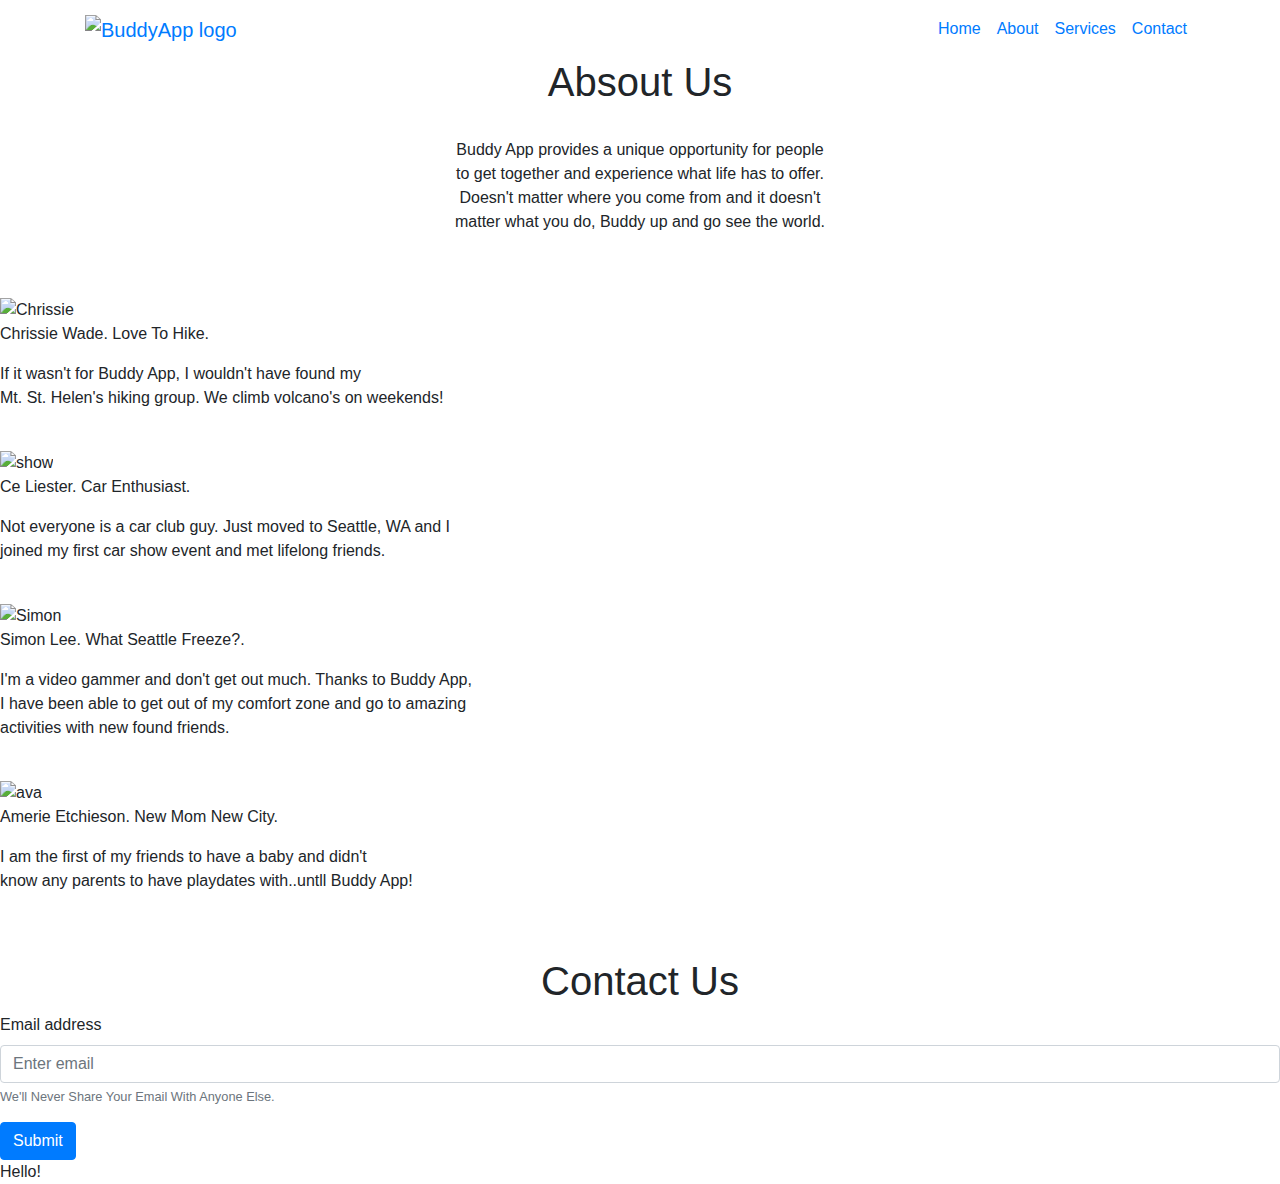
==== about.html @ 281a4938 "WIP" ====
<!DOCTYPE html>
<html lang="en">
<head>
    <meta charset="UTF-8">
    <meta name="viewport" content="width=device-width, initial-scale=1.0">
    <meta http-equiv="X-UA-Compatible" content="ie=edge">
    <title>BuddyApp</title>

    <link rel="stylesheet" href="assets/css/reset.css">
    <link rel="stylesheet" href="https://stackpath.bootstrapcdn.com/bootstrap/4.3.1/css/bootstrap.min.css" integrity="sha384-ggOyR0iXCbMQv3Xipma34MD+dH/1fQ784/j6cY/iJTQUOhcWr7x9JvoRxT2MZw1T" crossorigin="anonymous">
    <link rel="stylesheet" href="assets/css/styles.css">
    <link rel="stylesheet" href="style2.css">
    

</head>
<body>



  <nav class="navbar navbar-expand-lg static-top">
    <div class="container">
      <a class="navbar-brand" href="#">
        <img src="#" id="logo" alt="BuddyApp logo">
      </a>
      <button class="navbar-toggler" type="button" data-toggle="collapse" data-target="#navbarResponsive"
        aria-controls="navbarResponsive" aria-expanded="false" aria-label="Toggle navigation">
        <span class="navbar-toggler-icon"></span>
      </button>
      <div class="collapse navbar-collapse" id="navbarResponsive">
        <ul class="navbar-nav ml-auto">
          <li class="nav-item active">
            <a class="nav-link" href="#">Home
              <span class="sr-only">(current)</span>
            </a>
          </li>
          <li class="nav-item">
            <a class="nav-link" href="#">About</a>
          </li>
          <li class="nav-item">
            <a class="nav-link" href="#">Services</a>
          </li>
          <li class="nav-item">
            <a class="nav-link" href="#">Contact</a>
          </li>
        </ul>
      </div>
    </div>
  </nav>

  <main>
      <section>
            <h1><center>Absout Us</center></h1>
            <br>
             <p align="center"> Buddy App provides  a unique opportunity for people <br>
            to get together and experience what life has to offer.<br>
            Doesn't matter where you come from and it doesn't <br>
            matter what you do, Buddy up and go see the world.</p>
            <br></br>

            <div class="blurb">
              <img src="assets/img/Chrissie.jpg" alt="Chrissie" style="width:90px">
              <p><span>Chrissie Wade.</span> Love To Hike.</p>
              <p>If it wasn't for Buddy App, I wouldn't have found my<br>
                Mt. St. Helen's hiking group. We climb volcano's on weekends!</p>
            </div>
           
            <br>
           
           <div class="blurb">
              <img src="assets/img/show.jpg" alt="show" style="width:90px">
              <p><span >Ce Liester.</span> Car Enthusiast.</p>
              <p>Not everyone is a car club guy. Just moved to Seattle, WA and I <br>
              joined my first car show event and met lifelong friends.</p>
            </div>

            <br>
           
            <div class="blurb">
              <img src="assets/img/Simon.jpg" alt="Simon" style="width:90px">
              <p><span >Simon Lee.</span> What Seattle Freeze?.</p>
              <p>I'm a video gammer and don't get out much.  Thanks to Buddy App, <br>
                I have been able to get out of my comfort zone and go to amazing <br>
                activities with new found friends.</p>
            </div>

            <br>

             <align></align> <div class="blurb">
                  <img src="assets/img/ava.jpg" alt="ava" style="width:90px">
                  <p><span>Amerie Etchieson.</span> New Mom New City.</p>
                  <p>I am the first of my friends to have a baby and didn't <br>
                  know any parents to have playdates with..untll Buddy App!</p>
                </div>
    

      <br>
    </br> <h1><center>Contact Us</center></h1>
            <form>
              <div class="form-group">
                <label for="exampleInputEmail1">Email address</label>
                <input type="email" class="form-control" id="exampleInputEmail1" aria-describedby="emailHelp" placeholder="Enter email">
                <small id="emailHelp" class="form-text text-muted">We'll Never Share Your Email With Anyone Else.</small>
              </div>
               <button type="submit" class="btn btn-primary">Submit</button>
            </form>
      
      
      
      
      
      
      
      
          </section>
 
  </main>



  <footer>
    Hello!
  </footer>

<script src="https://code.jquery.com/jquery-3.3.1.slim.min.js" integrity="sha384-q8i/X+965DzO0rT7abK41JStQIAqVgRVzpbzo5smXKp4YfRvH+8abtTE1Pi6jizo" crossorigin="anonymous"></script>
<script src="https://cdnjs.cloudflare.com/ajax/libs/popper.js/1.14.7/umd/popper.min.js" integrity="sha384-UO2eT0CpHqdSJQ6hJty5KVphtPhzWj9WO1clHTMGa3JDZwrnQq4sF86dIHNDz0W1" crossorigin="anonymous"></script>
<script src="https://stackpath.bootstrapcdn.com/bootstrap/4.3.1/js/bootstrap.min.js" integrity="sha384-JjSmVgyd0p3pXB1rRibZUAYoIIy6OrQ6VrjIEaFf/nJGzIxFDsf4x0xIM+B07jRM" crossorigin="anonymous"></script>

</body>
</hhtml>
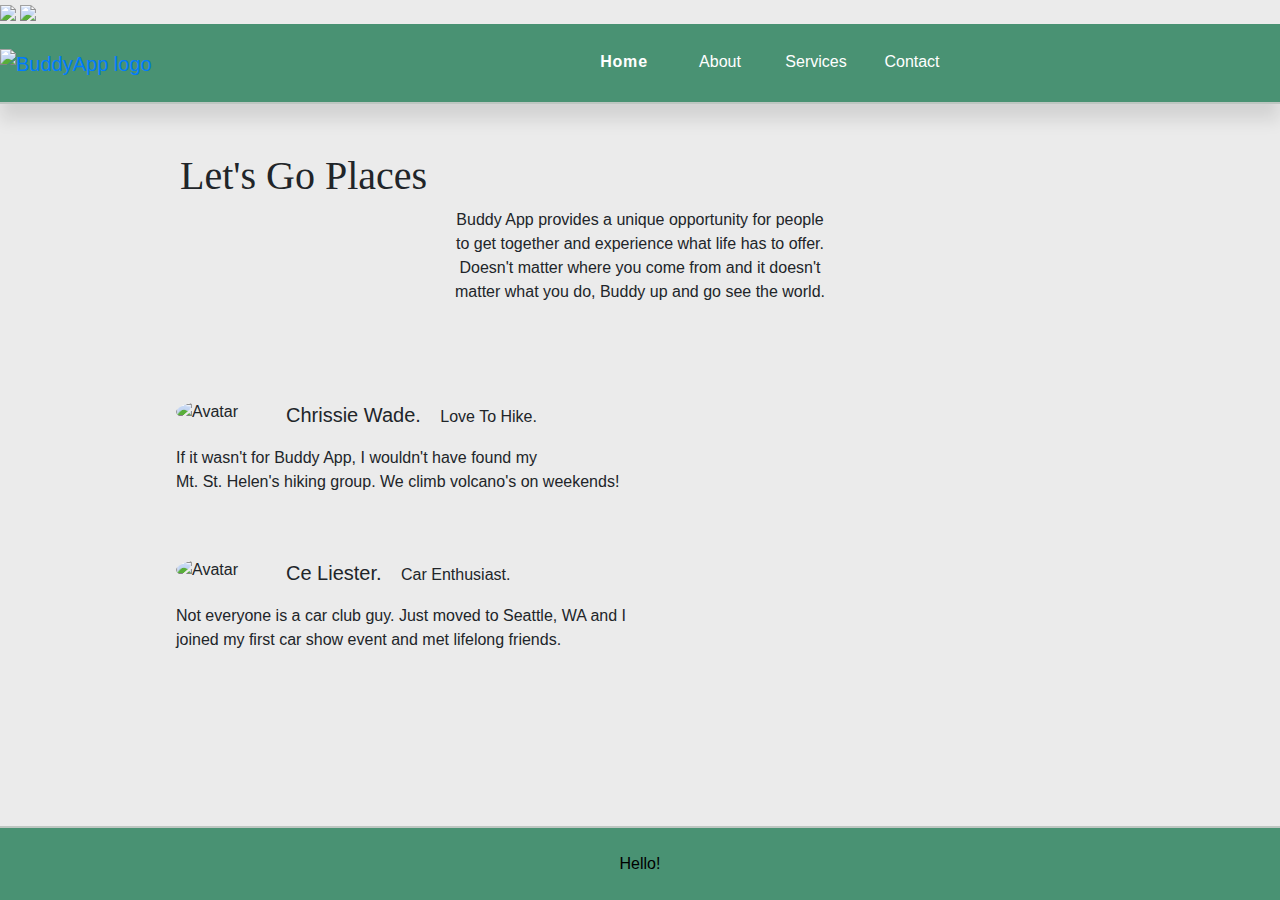
==== commit de75eda1: "updated index and style" ====
--- a/about.html
+++ b/about.html
@@ -9,13 +9,11 @@
     <link rel="stylesheet" href="assets/css/reset.css">
     <link rel="stylesheet" href="https://stackpath.bootstrapcdn.com/bootstrap/4.3.1/css/bootstrap.min.css" integrity="sha384-ggOyR0iXCbMQv3Xipma34MD+dH/1fQ784/j6cY/iJTQUOhcWr7x9JvoRxT2MZw1T" crossorigin="anonymous">
     <link rel="stylesheet" href="assets/css/styles.css">
-    <link rel="stylesheet" href="style2.css">
-    
+    <img src ="assets/img/Chrissie.jpg">
+    <img src ="assets/img/Show.jpg">
 
-</head>
+  </head>
 <body>
-
-
 
   <nav class="navbar navbar-expand-lg static-top">
     <div class="container">
@@ -49,60 +47,30 @@
 
   <main>
       <section>
-            <h1><center>Absout Us</center></h1>
-            <br>
+            <h1>Let's Go Places</h1>
              <p align="center"> Buddy App provides  a unique opportunity for people <br>
             to get together and experience what life has to offer.<br>
             Doesn't matter where you come from and it doesn't <br>
             matter what you do, Buddy up and go see the world.</p>
-            <br></br>
+            <br>
+            </br>
 
             <div class="blurb">
-              <img src="assets/img/Chrissie.jpg" alt="Chrissie" style="width:90px">
+              <img src="Chrissie.jpg" alt="Avatar" style="width:90px">
               <p><span>Chrissie Wade.</span> Love To Hike.</p>
               <p>If it wasn't for Buddy App, I wouldn't have found my<br>
                 Mt. St. Helen's hiking group. We climb volcano's on weekends!</p>
             </div>
-           
-            <br>
-           
-           <div class="blurb">
-              <img src="assets/img/show.jpg" alt="show" style="width:90px">
+            
+            <div class="blurb">
+              <img src="show.jpg" alt="Avatar" style="width:90px">
               <p><span >Ce Liester.</span> Car Enthusiast.</p>
               <p>Not everyone is a car club guy. Just moved to Seattle, WA and I <br>
               joined my first car show event and met lifelong friends.</p>
             </div>
 
-            <br>
-           
-            <div class="blurb">
-              <img src="assets/img/Simon.jpg" alt="Simon" style="width:90px">
-              <p><span >Simon Lee.</span> What Seattle Freeze?.</p>
-              <p>I'm a video gammer and don't get out much.  Thanks to Buddy App, <br>
-                I have been able to get out of my comfort zone and go to amazing <br>
-                activities with new found friends.</p>
-            </div>
-
-            <br>
-
-             <align></align> <div class="blurb">
-                  <img src="assets/img/ava.jpg" alt="ava" style="width:90px">
-                  <p><span>Amerie Etchieson.</span> New Mom New City.</p>
-                  <p>I am the first of my friends to have a baby and didn't <br>
-                  know any parents to have playdates with..untll Buddy App!</p>
-                </div>
-    
-
-      <br>
-    </br> <h1><center>Contact Us</center></h1>
-            <form>
-              <div class="form-group">
-                <label for="exampleInputEmail1">Email address</label>
-                <input type="email" class="form-control" id="exampleInputEmail1" aria-describedby="emailHelp" placeholder="Enter email">
-                <small id="emailHelp" class="form-text text-muted">We'll Never Share Your Email With Anyone Else.</small>
-              </div>
-               <button type="submit" class="btn btn-primary">Submit</button>
-            </form>
+      
+      
       
       
       
--- a/assets/css/styles.css
+++ b/assets/css/styles.css
@@ -0,0 +1,217 @@
+html {
+    height: 100%;
+    box-sizing: border-box;
+    z-index: 1;
+}
+  
+*,
+*:before,
+*:after {
+    box-sizing: inherit;
+}
+  
+body {
+    position: relative;
+    margin: 0;
+    padding: 0 0 8em 0;
+    min-height: 100%;
+    background-color: rgba(230,230,230,0.8);
+    font-family: 'Raleway', sans-serif;
+}
+
+canvas {
+    position: fixed;
+    top: 0;
+    z-index: -1;
+}
+
+#buddyApp-icon-logo {
+    display: inline-block;
+    float: left;
+    padding-top: 1em;
+}
+
+main {
+    max-width: 960px;
+    margin: 0 auto;
+}
+
+section {
+    margin: 3em 0 2em 0;
+}
+
+h1 {
+    font-family: 'Fredoka One', cursive;
+    padding-left: 0.5em;
+}
+
+nav.static-top {
+    height: 5em;
+    background-color: #499273;
+    border-bottom: 2px solid #bdc6c1;
+    padding: 0;
+    box-shadow: 0 1em 1em 0 rgba(0, 0, 0, 0.1);
+}
+
+#navbar-wrap {
+    box-sizing: content-box;
+    display: flex;
+    flex-wrap: nowrap;
+    margin: 0 auto;
+    padding: 0;
+    width: 960px;
+    justify-content: space-between;
+}
+
+.nav-search {
+    display: inline-block;
+    position: relative;
+    border-radius: 5px;
+    box-sizing: border-box;
+    line-height: 1em;
+}
+
+.nav-left {
+    position: relative;
+    float: left;
+    width: auto;
+}
+
+.nav-right {
+    position: relative;
+    float: right;
+    width: auto;
+}
+
+#nav-search-btn {
+    background-color: #a6d2bf;
+    border-radius: 0 5px 5px 0;
+    border: 2px solid #a6d2bf;
+    padding: 0 0.7em;
+}
+    
+#nav-search-btn:hover {
+    background-color: #b3d9c8;
+    border-radius: 0 5px 5px 0;
+    border: 2px solid #a6d2bf;
+    padding: 0 0.7em;
+}
+
+a.nav-link {
+    box-sizing: content-box;
+    min-width: 6em;
+    height: 3.3em;
+    text-decoration: none;
+    text-align: center;
+    color: #fff;
+    padding: 1.7em 0 0 0;
+}
+
+li.nav-item:hover {
+    font-weight: bolder;
+    letter-spacing: 0.05em;
+    background-color: rgba(166,210,191,0.3)
+}
+
+li.active {
+    font-weight: bolder;
+    letter-spacing: 0.05em;
+}
+
+.card {
+    box-shadow: 0 1em 1em 0 rgba(0, 0, 0, 0.1);
+}
+
+.card-footer {
+    padding: 0 2em 2em 0;
+    background-color: #fff;
+    border: none;
+}
+
+#event-button {
+    border-radius: 3px;
+    border: 2px solid #dde1df;
+}
+
+.img-wrapper {
+    padding: 1em;
+}
+
+#add-img {
+    width: 100%
+}
+
+#buddyApp-logo {
+    display: inline-block;
+    padding-left: 0.5em;
+    align-self: baseline;
+}
+
+footer {
+    position: absolute;
+    right: 0;
+    bottom: 0;
+    left: 0;
+    padding: 1.5em;
+    background-color: #499273;
+    color: #000;
+    text-align: center;
+    border-top: 2px solid #bdc6c1;
+}
+
+/* ============== MEDIA ================= */
+
+  @media (min-width: 992px) {
+    .container {
+      max-width: 960px;
+      margin: 0;
+      padding: 0;
+    }
+
+    .navbar-expand-lg .navbar-nav .nav-link {
+        padding: 1.7em 0 0 0;
+    }
+
+}
+
+/* ============= styling for ABOUT page: ============= */
+
+/* Style the container with a rounded border, grey background and some padding and margin */
+.blurb {
+    border-radius: 5px;
+    padding: 16px;
+    margin: 16px 0;
+  }
+  
+  /* Clear floats after containers */
+  .blurb::after {
+    content: "";
+    clear: both;
+    display: table;
+  }
+  
+  /* Float images inside the container to the left. Add a right margin, and style the image as a circle */
+  .blurb img {
+    float: left;
+    margin-right: 20px;
+    border-radius: 50%;
+  }
+  
+  /* Increase the font-size of a span element */
+  .blurb span {
+    font-size: 20px;
+    margin-right: 15px;
+  }
+  
+  /* Add media queries for responsiveness. This will center both the text and the image inside the container */
+  @media (max-width: 500px) {
+    .blurb {
+      text-align: center;
+    }
+  
+    .blurb img {
+      margin: auto;
+      float: none;
+      display: block;
+    }
+  }
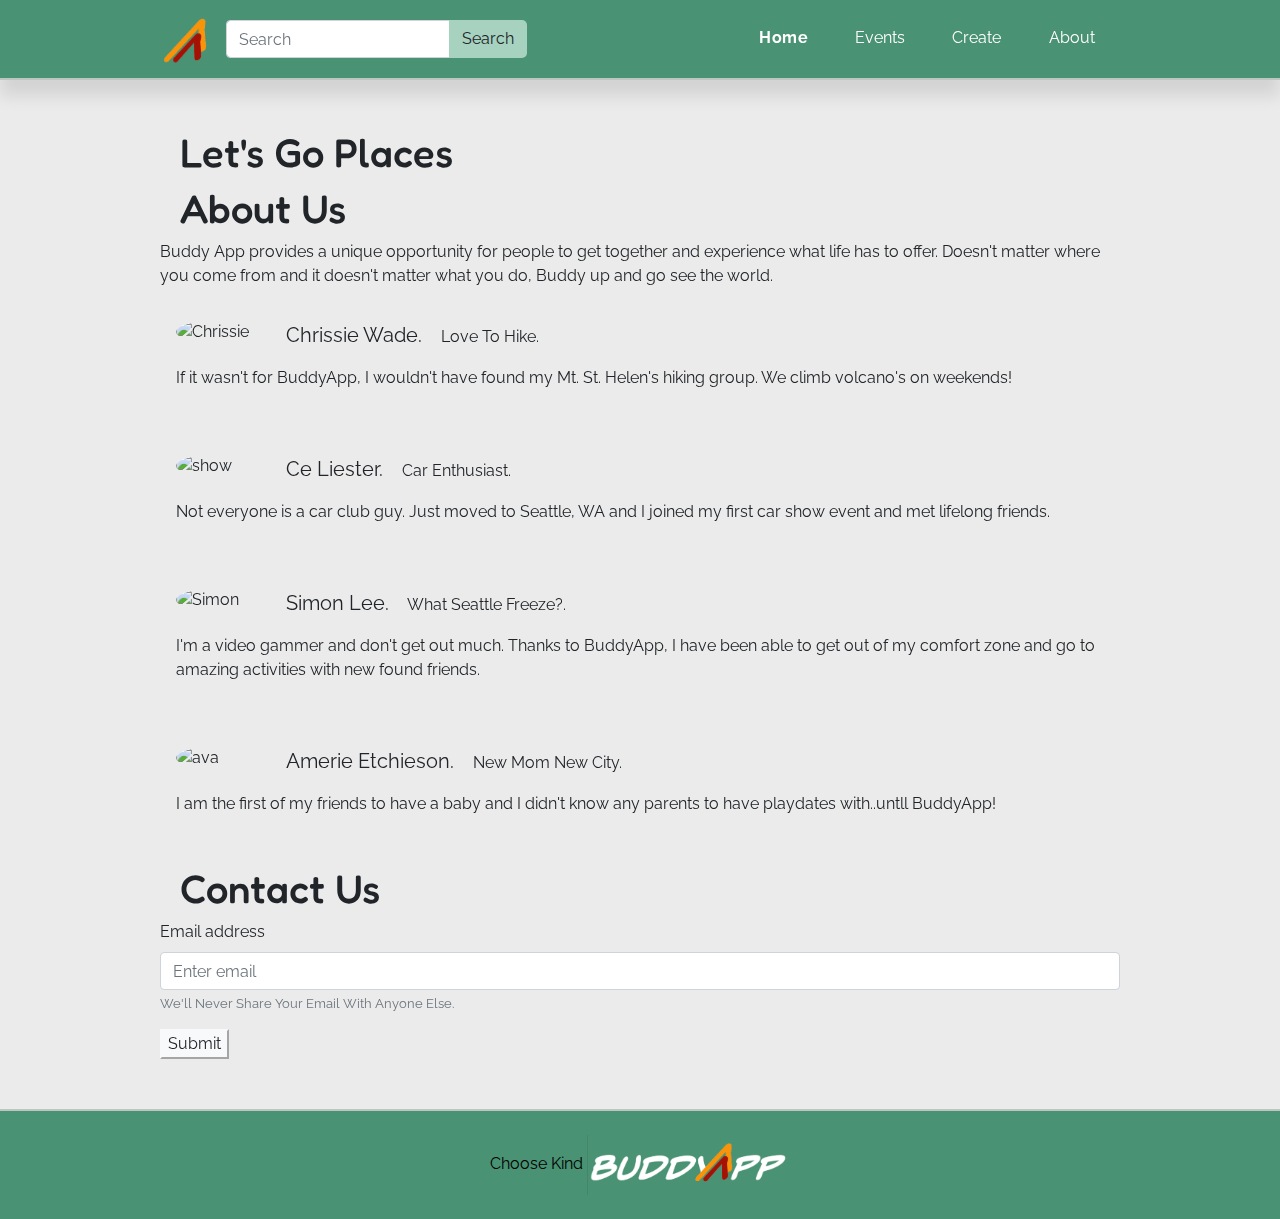
==== commit 383c0fdf: "WIP" ====
--- a/about.html
+++ b/about.html
@@ -1,29 +1,65 @@
 <!DOCTYPE html>
 <html lang="en">
+
 <head>
-    <meta charset="UTF-8">
-    <meta name="viewport" content="width=device-width, initial-scale=1.0">
-    <meta http-equiv="X-UA-Compatible" content="ie=edge">
-    <title>BuddyApp</title>
+  <meta charset="UTF-8">
+  <meta name="viewport" content="width=device-width, initial-scale=1.0">
+  <meta http-equiv="X-UA-Compatible" content="ie=edge">
+  <title>BuddyApp</title>
 
-    <link rel="stylesheet" href="assets/css/reset.css">
-    <link rel="stylesheet" href="https://stackpath.bootstrapcdn.com/bootstrap/4.3.1/css/bootstrap.min.css" integrity="sha384-ggOyR0iXCbMQv3Xipma34MD+dH/1fQ784/j6cY/iJTQUOhcWr7x9JvoRxT2MZw1T" crossorigin="anonymous">
-    <link rel="stylesheet" href="assets/css/styles.css">
-    <img src ="assets/img/Chrissie.jpg">
-    <img src ="assets/img/Show.jpg">
+  <link rel="stylesheet" href="assets/css/reset.css">
+  <link rel="stylesheet" href="https://stackpath.bootstrapcdn.com/bootstrap/4.3.1/css/bootstrap.min.css"
+    integrity="sha384-ggOyR0iXCbMQv3Xipma34MD+dH/1fQ784/j6cY/iJTQUOhcWr7x9JvoRxT2MZw1T" crossorigin="anonymous">
+  <link href="https://fonts.googleapis.com/css?family=Fredoka+One|Raleway&display=swap" rel="stylesheet">
+  <link rel="stylesheet" href="assets/css/styles.css">
 
-  </head>
+</head>
+
 <body>
 
+  <script>
+    window.fbAsyncInit = function () {
+      FB.init({
+        appId: '314010786217012',
+        cookie: true,
+        xfbml: true,
+        version: 'v3.3'
+      });
+
+      FB.AppEvents.logPageView();
+
+    };
+
+    (function (d, s, id) {
+      var js, fjs = d.getElementsByTagName(s)[0];
+      if (d.getElementById(id)) { return; }
+      js = d.createElement(s); js.id = id;
+      js.src = "https://connect.facebook.net/en_US/sdk.js";
+      fjs.parentNode.insertBefore(js, fjs);
+    }(document, 'script', 'facebook-jssdk'));
+  </script>
+
+  <canvas id="canvas"></canvas>
+  
+  <!-- ==================== NAVIGATION ==================== -->
   <nav class="navbar navbar-expand-lg static-top">
-    <div class="container">
-      <a class="navbar-brand" href="#">
-        <img src="#" id="logo" alt="BuddyApp logo">
-      </a>
-      <button class="navbar-toggler" type="button" data-toggle="collapse" data-target="#navbarResponsive"
-        aria-controls="navbarResponsive" aria-expanded="false" aria-label="Toggle navigation">
-        <span class="navbar-toggler-icon"></span>
-      </button>
+    <div id="navbar-wrap">
+      <img src="assets/img/buddyApp-icon-gr-lg.png" height="50" id="buddyApp-icon-logo">
+      <nav class="navbar navbar-light">
+        <form class="form-inline nav-search" name="site-search" role="search">
+          <div class="input-group">
+            <!-- <div class="input-group-prepend nav-left">
+              <span class="input-group-text" id="basic-addon1">>></span>
+              <div id="nav-search-drop-card"></div>
+            </div> -->
+            <input type="text" class="form-control" id="nav-search-field" type="search" placeholder="Search"
+              aria-label="Search">
+            <div class="input-group-append nav-right">
+              <button class="btn-light" id="nav-search-btn" type="submit">Search</button>
+            </div>
+          </div>
+        </form>
+      </nav>
       <div class="collapse navbar-collapse" id="navbarResponsive">
         <ul class="navbar-nav ml-auto">
           <li class="nav-item active">
@@ -32,13 +68,13 @@
             </a>
           </li>
           <li class="nav-item">
-            <a class="nav-link" href="#">About</a>
+            <a class="nav-link" href="https://cfpaige.github.io/BuddyApp/events">Events</a>
           </li>
           <li class="nav-item">
-            <a class="nav-link" href="#">Services</a>
+            <a class="nav-link" href="https://cfpaige.github.io/BuddyApp/create">Create</a>
           </li>
           <li class="nav-item">
-            <a class="nav-link" href="#">Contact</a>
+            <a class="nav-link" href="https://cfpaige.github.io/BuddyApp/about">About</a>
           </li>
         </ul>
       </div>
@@ -46,52 +82,69 @@
   </nav>
 
   <main>
-      <section>
-            <h1>Let's Go Places</h1>
-             <p align="center"> Buddy App provides  a unique opportunity for people <br>
-            to get together and experience what life has to offer.<br>
-            Doesn't matter where you come from and it doesn't <br>
-            matter what you do, Buddy up and go see the world.</p>
-            <br>
-            </br>
-
-            <div class="blurb">
-              <img src="Chrissie.jpg" alt="Avatar" style="width:90px">
-              <p><span>Chrissie Wade.</span> Love To Hike.</p>
-              <p>If it wasn't for Buddy App, I wouldn't have found my<br>
-                Mt. St. Helen's hiking group. We climb volcano's on weekends!</p>
-            </div>
-            
-            <div class="blurb">
-              <img src="show.jpg" alt="Avatar" style="width:90px">
-              <p><span >Ce Liester.</span> Car Enthusiast.</p>
-              <p>Not everyone is a car club guy. Just moved to Seattle, WA and I <br>
-              joined my first car show event and met lifelong friends.</p>
-            </div>
-
-      
-      
-      
-      
-      
-      
-      
-      
-      
-      
-          </section>
+    <section>
+      <h1>Let's Go Places</h1>
+      <h1>About Us</h1>
+      <p> Buddy App provides a unique opportunity for people to get together and experience what life has to offer.
+        Doesn't
+        matter where you come from and it doesn't matter what you do, Buddy up and go see the world.</p>
+      <div class="blurb">
+        <img src="assets/img/Chrissie.jpg" alt="Chrissie" style="width:90px">
+        <p><span>Chrissie Wade.</span> Love To Hike.</p>
+        <p>If it wasn't for BuddyApp, I wouldn't have found my Mt. St. Helen's hiking group. We climb volcano's on
+          weekends!</p>
+      </div>
+      <div class="blurb">
+        <img src="assets/img/show.jpg" alt="show" style="width:90px">
+        <p><span>Ce Liester.</span> Car Enthusiast.</p>
+        <p>Not everyone is a car club guy. Just moved to Seattle, WA and I joined my first car show event and met lifelong
+          friends.</p>
+      </div>
+      <div class="blurb">
+        <img src="assets/img/Simon.jpg" alt="Simon" style="width:90px">
+        <p><span>Simon Lee.</span> What Seattle Freeze?.</p>
+        <p>I'm a video gammer and don't get out much. Thanks to BuddyApp, I have been able to get out of my comfort zone
+          and go to amazing activities with new found friends.</p>
+      </div>
+      <div class="blurb">
+        <img src="assets/img/ava.jpg" alt="ava" style="width:90px">
+        <p><span>Amerie Etchieson.</span> New Mom New City.</p>
+        <p>I am the first of my friends to have a baby and I didn't know any parents to have playdates with..untll BuddyApp!</p>
+      </div>
+      <h1>Contact Us</h1>
+      <form>
+        <div class="form-group">
+          <label for="exampleInputEmail1">Email address</label>
+          <input type="email" class="form-control" id="exampleInputEmail1" aria-describedby="emailHelp"
+            placeholder="Enter email">
+          <small id="emailHelp" class="form-text text-muted">We'll Never Share Your Email With Anyone Else.</small>
+        </div>
+        <button type="submit" class="btn-light" id="contact-submit-btn">Submit</button>
+      </form>
+  </section>
  
   </main>
 
-
-
+  <!-- ==================== FOOTER ==================== -->
   <footer>
-    Hello!
-  </footer>
-
-<script src="https://code.jquery.com/jquery-3.3.1.slim.min.js" integrity="sha384-q8i/X+965DzO0rT7abK41JStQIAqVgRVzpbzo5smXKp4YfRvH+8abtTE1Pi6jizo" crossorigin="anonymous"></script>
-<script src="https://cdnjs.cloudflare.com/ajax/libs/popper.js/1.14.7/umd/popper.min.js" integrity="sha384-UO2eT0CpHqdSJQ6hJty5KVphtPhzWj9WO1clHTMGa3JDZwrnQq4sF86dIHNDz0W1" crossorigin="anonymous"></script>
-<script src="https://stackpath.bootstrapcdn.com/bootstrap/4.3.1/js/bootstrap.min.js" integrity="sha384-JjSmVgyd0p3pXB1rRibZUAYoIIy6OrQ6VrjIEaFf/nJGzIxFDsf4x0xIM+B07jRM" crossorigin="anonymous"></script>
-
-</body>
-</hhtml>+      Choose Kind
+      <img src="assets/img/buddyApp-logo-green.PNG" height="60px" id="footer-logo">
+    </footer>
+  
+    <!-- ==================== SCRIPTS ==================== -->
+  
+    <script src="https://code.jquery.com/jquery-3.3.1.slim.min.js"
+      integrity="sha384-q8i/X+965DzO0rT7abK41JStQIAqVgRVzpbzo5smXKp4YfRvH+8abtTE1Pi6jizo"
+      crossorigin="anonymous"></script>
+    <script src="https://cdnjs.cloudflare.com/ajax/libs/popper.js/1.14.7/umd/popper.min.js"
+      integrity="sha384-UO2eT0CpHqdSJQ6hJty5KVphtPhzWj9WO1clHTMGa3JDZwrnQq4sF86dIHNDz0W1"
+      crossorigin="anonymous"></script>
+    <script src="https://stackpath.bootstrapcdn.com/bootstrap/4.3.1/js/bootstrap.min.js"
+      integrity="sha384-JjSmVgyd0p3pXB1rRibZUAYoIIy6OrQ6VrjIEaFf/nJGzIxFDsf4x0xIM+B07jRM"
+      crossorigin="anonymous"></script>
+  
+    <script src="assets/js/cp-dot-logic.js"></script>
+  
+  </body>
+  
+  </html>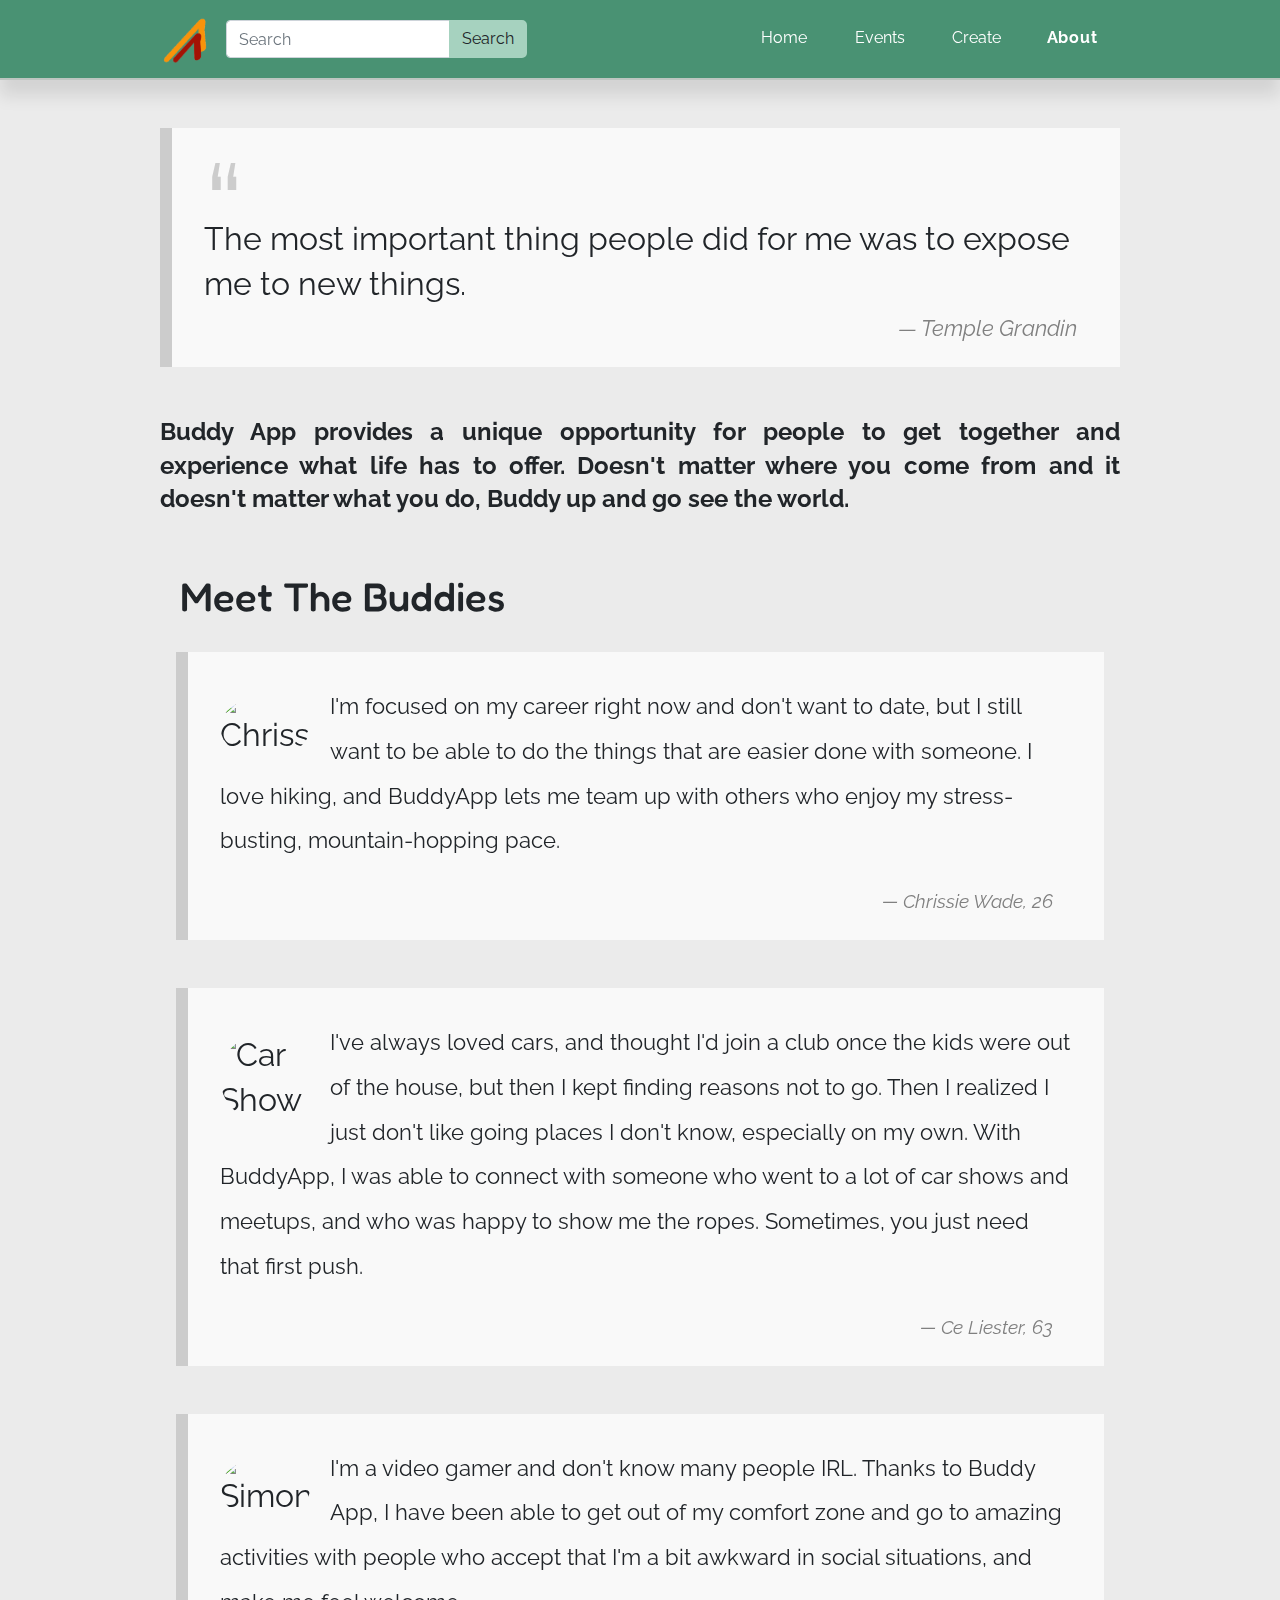
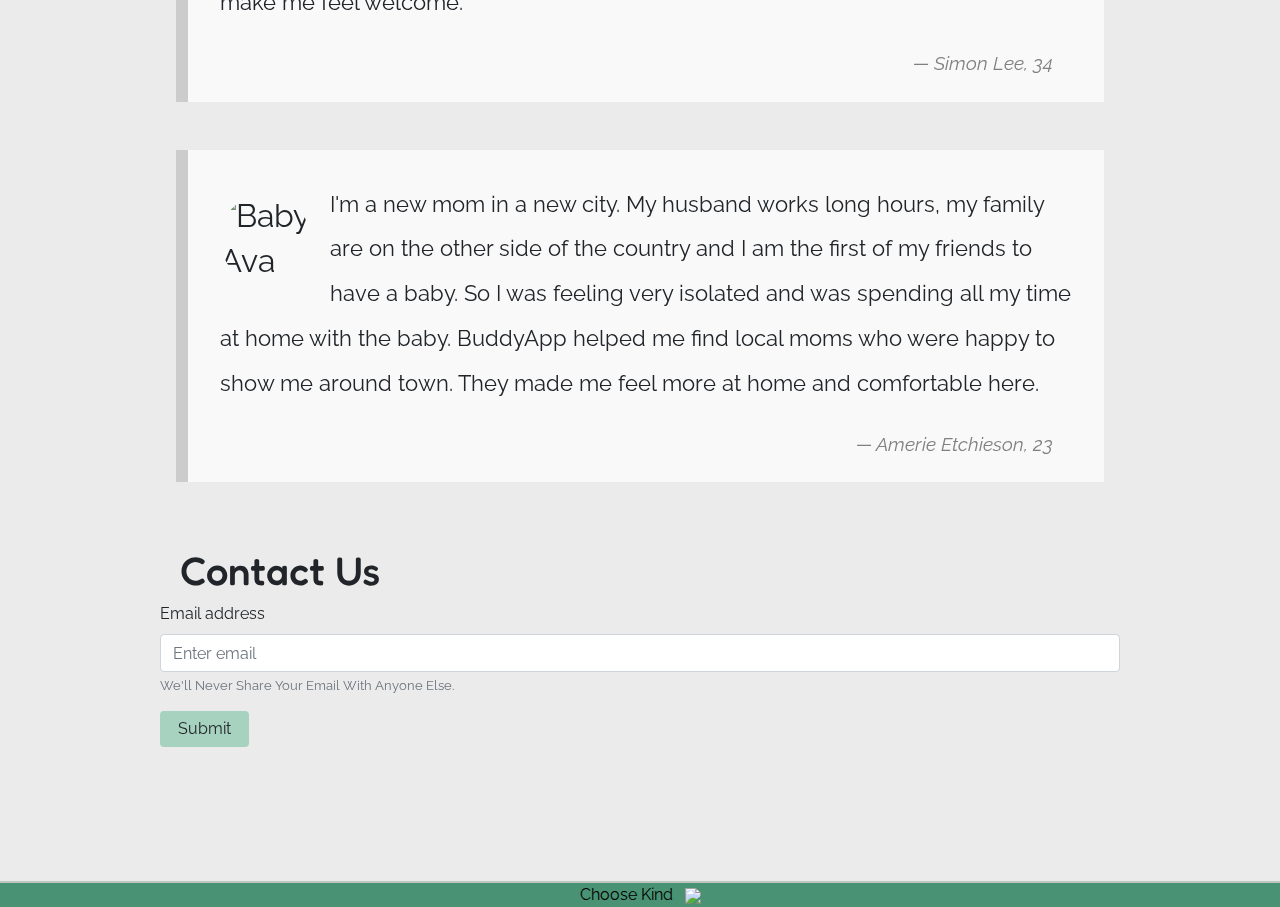
==== commit 8e4be3da: "updated files" ====
--- a/about.html
+++ b/about.html
@@ -5,40 +5,21 @@
   <meta charset="UTF-8">
   <meta name="viewport" content="width=device-width, initial-scale=1.0">
   <meta http-equiv="X-UA-Compatible" content="ie=edge">
-  <title>BuddyApp</title>
+  <link rel="shortcut icon" href="assets/img/buddyapp-favicon.ico" type="image/x-icon">
+  <title>BuddyApp - About</title>
 
   <link rel="stylesheet" href="assets/css/reset.css">
   <link rel="stylesheet" href="https://stackpath.bootstrapcdn.com/bootstrap/4.3.1/css/bootstrap.min.css"
     integrity="sha384-ggOyR0iXCbMQv3Xipma34MD+dH/1fQ784/j6cY/iJTQUOhcWr7x9JvoRxT2MZw1T" crossorigin="anonymous">
   <link href="https://fonts.googleapis.com/css?family=Fredoka+One|Raleway&display=swap" rel="stylesheet">
+  <link type="text/css" rel="stylesheet" href="https://cdn.firebase.com/libs/firebaseui/4.0.0/firebaseui.css" />
   <link rel="stylesheet" href="assets/css/styles.css">
 
 </head>
 
 <body>
 
-  <script>
-    window.fbAsyncInit = function () {
-      FB.init({
-        appId: '314010786217012',
-        cookie: true,
-        xfbml: true,
-        version: 'v3.3'
-      });
-
-      FB.AppEvents.logPageView();
-
-    };
-
-    (function (d, s, id) {
-      var js, fjs = d.getElementsByTagName(s)[0];
-      if (d.getElementById(id)) { return; }
-      js = d.createElement(s); js.id = id;
-      js.src = "https://connect.facebook.net/en_US/sdk.js";
-      fjs.parentNode.insertBefore(js, fjs);
-    }(document, 'script', 'facebook-jssdk'));
-  </script>
-
+  <!-- ==================== BACKGROUND ==================== -->
   <canvas id="canvas"></canvas>
   
   <!-- ==================== NAVIGATION ==================== -->
@@ -49,9 +30,9 @@
         <form class="form-inline nav-search" name="site-search" role="search">
           <div class="input-group">
             <!-- <div class="input-group-prepend nav-left">
-              <span class="input-group-text" id="basic-addon1">>></span>
-              <div id="nav-search-drop-card"></div>
-            </div> -->
+                <span class="input-group-text" id="basic-addon1">>></span>
+                <div id="nav-search-drop-card"></div>
+              </div> -->
             <input type="text" class="form-control" id="nav-search-field" type="search" placeholder="Search"
               aria-label="Search">
             <div class="input-group-append nav-right">
@@ -62,55 +43,83 @@
       </nav>
       <div class="collapse navbar-collapse" id="navbarResponsive">
         <ul class="navbar-nav ml-auto">
-          <li class="nav-item active">
-            <a class="nav-link" href="#">Home
-              <span class="sr-only">(current)</span>
-            </a>
+          <li class="nav-item">
+            <a class="nav-link" href="https://cfpaige.github.io/BuddyApp/">Home</a>
           </li>
           <li class="nav-item">
-            <a class="nav-link" href="https://cfpaige.github.io/BuddyApp/events">Events</a>
+            <a class="nav-link" href="https://cfpaige.github.io/BuddyApp/events.html">Events</a>
           </li>
           <li class="nav-item">
-            <a class="nav-link" href="https://cfpaige.github.io/BuddyApp/create">Create</a>
+            <a class="nav-link" href="https://cfpaige.github.io/BuddyApp/create.html">Create</a>
           </li>
-          <li class="nav-item">
-            <a class="nav-link" href="https://cfpaige.github.io/BuddyApp/about">About</a>
+          <li class="nav-item active">
+            <a class="nav-link" href="#">About
+                <span class="sr-only">(current)</span>
+            </a>
           </li>
         </ul>
       </div>
     </div>
   </nav>
-
+  
+  <!-- ==================== MAIN ==================== -->
   <main>
     <section>
-      <h1>Let's Go Places</h1>
-      <h1>About Us</h1>
-      <p> Buddy App provides a unique opportunity for people to get together and experience what life has to offer.
-        Doesn't
-        matter where you come from and it doesn't matter what you do, Buddy up and go see the world.</p>
-      <div class="blurb">
-        <img src="assets/img/Chrissie.jpg" alt="Chrissie" style="width:90px">
-        <p><span>Chrissie Wade.</span> Love To Hike.</p>
-        <p>If it wasn't for BuddyApp, I wouldn't have found my Mt. St. Helen's hiking group. We climb volcano's on
-          weekends!</p>
-      </div>
-      <div class="blurb">
-        <img src="assets/img/show.jpg" alt="show" style="width:90px">
-        <p><span>Ce Liester.</span> Car Enthusiast.</p>
-        <p>Not everyone is a car club guy. Just moved to Seattle, WA and I joined my first car show event and met lifelong
-          friends.</p>
-      </div>
-      <div class="blurb">
-        <img src="assets/img/Simon.jpg" alt="Simon" style="width:90px">
-        <p><span>Simon Lee.</span> What Seattle Freeze?.</p>
-        <p>I'm a video gammer and don't get out much. Thanks to BuddyApp, I have been able to get out of my comfort zone
-          and go to amazing activities with new found friends.</p>
-      </div>
-      <div class="blurb">
-        <img src="assets/img/ava.jpg" alt="ava" style="width:90px">
-        <p><span>Amerie Etchieson.</span> New Mom New City.</p>
-        <p>I am the first of my friends to have a baby and I didn't know any parents to have playdates with..untll BuddyApp!</p>
-      </div>
+      <blockquote>
+        <p class="quotation" id="quote-p">
+          The most important thing people did for me was to expose me to new things.</p>
+        <p id="quote-footer">— Temple Grandin</p>
+      </blockquote>
+      <article>
+        <h4 id="about-tag">Buddy App provides a unique opportunity for people to get together and experience what life has
+          to offer.
+          Doesn't matter where you come from and it doesn't matter what you do, Buddy up and go see the world.</h4>
+        <h1>Meet The Buddies</h1>
+        <div class="blurb">
+          <blockquote class="blurb-bq">
+            <img src="assets/img/chrissie.jpg" alt="Chrissie" class="blurb-img" style="width:90px">
+            <p class="blurb-q">
+              I'm focused on my career right now and don't want to date, but I still want to be able to do the things that
+              are easier done with someone. I love hiking, and BuddyApp lets me team up with others who enjoy my
+              stress-busting, mountain-hopping pace.</p>
+            <p id="blurb-footer">— Chrissie Wade, 26</p>
+          </blockquote>
+        </div>
+        <div class="blurb">
+          <blockquote class="blurb-bq">
+            <img src="assets/img/show.jpg" alt="Car Show" class="blurb-img" style="width:90px">
+            <p class="blurb-q">
+              I've always loved cars, and thought I'd join a club once the kids were out of the house, but then I kept
+              finding reasons not to go. Then I realized I just don't like going places I don't know, especially on my
+              own. With BuddyApp, I was able to connect with someone who went to a lot of car shows and meetups, and who
+              was happy to show me the ropes. Sometimes, you just need that first push.</p>
+            <p id="blurb-footer">— Ce Liester, 63</p>
+          </blockquote>
+        </div>
+        <div class="blurb">
+          <blockquote class="blurb-bq">
+            <img src="assets/img/simon.jpg" alt="Simon" class="blurb-img" style="width:90px">
+            <p class="blurb-q">
+              I'm a video gamer and don't know many people IRL. Thanks to Buddy App, I have been able to get out of my
+              comfort zone and go to amazing activities with people who accept that I'm a bit awkward in social
+              situations, and make me feel welcome.</p>
+            <p id="blurb-footer">— Simon Lee, 34</p>
+          </blockquote>
+        </div>
+        <div class="blurb">
+          <blockquote class="blurb-bq">
+            <img src="assets/img/ava.jpg" alt="Baby Ava" class="blurb-img" style="width:90px">
+            <p class="blurb-q">
+              I'm a new mom in a new city. My husband works long hours, my family are on the other side of the country and
+              I am the first of my friends to have a baby. So I was feeling very isolated and was spending all my time at
+              home with the baby. BuddyApp helped me find local moms who were happy to show me around town. They made me
+              feel more at home and comfortable here.</p>
+            <p id="blurb-footer">— Amerie Etchieson, 23</p>
+          </blockquote>
+        </div>
+      </article>
+    </section>
+    <section>
       <h1>Contact Us</h1>
       <form>
         <div class="form-group">
@@ -121,30 +130,33 @@
         </div>
         <button type="submit" class="btn-light" id="contact-submit-btn">Submit</button>
       </form>
-  </section>
- 
+    </section>
   </main>
 
   <!-- ==================== FOOTER ==================== -->
   <footer>
       Choose Kind
-      <img src="assets/img/buddyApp-logo-green.PNG" height="60px" id="footer-logo">
+      <img src="assets/img/buddyApp-logo-green.png" height="60px" id="footer-logo">
     </footer>
   
-    <!-- ==================== SCRIPTS ==================== -->
-  
-    <script src="https://code.jquery.com/jquery-3.3.1.slim.min.js"
-      integrity="sha384-q8i/X+965DzO0rT7abK41JStQIAqVgRVzpbzo5smXKp4YfRvH+8abtTE1Pi6jizo"
-      crossorigin="anonymous"></script>
-    <script src="https://cdnjs.cloudflare.com/ajax/libs/popper.js/1.14.7/umd/popper.min.js"
-      integrity="sha384-UO2eT0CpHqdSJQ6hJty5KVphtPhzWj9WO1clHTMGa3JDZwrnQq4sF86dIHNDz0W1"
-      crossorigin="anonymous"></script>
-    <script src="https://stackpath.bootstrapcdn.com/bootstrap/4.3.1/js/bootstrap.min.js"
-      integrity="sha384-JjSmVgyd0p3pXB1rRibZUAYoIIy6OrQ6VrjIEaFf/nJGzIxFDsf4x0xIM+B07jRM"
-      crossorigin="anonymous"></script>
-  
-    <script src="assets/js/cp-dot-logic.js"></script>
-  
-  </body>
-  
-  </html>+  <!-- ==================== SCRIPTS ==================== -->
+
+  <script src="https://www.gstatic.com/firebasejs/6.2.0/firebase-app.js"></script>
+  <script src="https://www.gstatic.com/firebasejs/6.2.0/firebase-database.js"></script>
+
+  <script src="https://code.jquery.com/jquery-3.3.1.slim.min.js"
+    integrity="sha384-q8i/X+965DzO0rT7abK41JStQIAqVgRVzpbzo5smXKp4YfRvH+8abtTE1Pi6jizo"
+    crossorigin="anonymous"></script>
+  <script src="https://cdnjs.cloudflare.com/ajax/libs/popper.js/1.14.7/umd/popper.min.js"
+    integrity="sha384-UO2eT0CpHqdSJQ6hJty5KVphtPhzWj9WO1clHTMGa3JDZwrnQq4sF86dIHNDz0W1"
+    crossorigin="anonymous"></script>
+  <script src="https://stackpath.bootstrapcdn.com/bootstrap/4.3.1/js/bootstrap.min.js"
+    integrity="sha384-JjSmVgyd0p3pXB1rRibZUAYoIIy6OrQ6VrjIEaFf/nJGzIxFDsf4x0xIM+B07jRM"
+    crossorigin="anonymous"></script>
+
+  <script src="assets/js/cp-dot-logic.js"></script>
+  <script src="assets/js/main.js"></script>
+
+</body>
+
+</html>--- a/assets/css/styles.css
+++ b/assets/css/styles.css
@@ -16,7 +16,7 @@
     padding: 0 0 8em 0;
     min-height: 100%;
     background-color: rgba(230,230,230,0.8);
-    font-family: 'Raleway', sans-serif;
+    font-family: 'Raleway', 'Helvetica', sans-serif;
 }
 
 canvas {
@@ -41,8 +41,15 @@
 }
 
 h1 {
-    font-family: 'Fredoka One', cursive;
+    font-family: 'Fredoka One', 'Blippo', fantasy;
     padding-left: 0.5em;
+}
+
+#about-tag {
+    font-weight: bold;
+    text-align: justify;
+    line-height: 1.4em;
+    padding: 2em 0; 
 }
 
 nav.static-top {
@@ -92,9 +99,6 @@
     
 #nav-search-btn:hover {
     background-color: #b3d9c8;
-    border-radius: 0 5px 5px 0;
-    border: 2px solid #a6d2bf;
-    padding: 0 0.7em;
 }
 
 a.nav-link {
@@ -141,22 +145,65 @@
     width: 100%
 }
 
-#buddyApp-logo {
-    display: inline-block;
-    padding-left: 0.5em;
-    align-self: baseline;
-}
+#contact-submit-btn {
+    background-color: #a6d2bf;
+    border-radius: 4px;
+    border: 2px solid #a6d2bf;
+    padding: 0.25em 1em;
+}
+    
+#contact-submit-btn:hover {
+    background-color: #b3d9c8;
+}
+
+/* quote style settings: */
+blockquote {
+    font-size: 2em;
+    background: #f9f9f9;
+    border-left: 0.4em solid #ccc;
+    margin: 0;
+    padding: 1em 1em 0.5em 1em;
+    quotes: "\201C" "\201D" "\2018" "\2019";
+    line-height: 1.4em;
+  }
+  
+blockquote:before {
+    content: open-quote;
+    display: inline;
+    line-height: 0;
+    position: relative;
+    top: 0.4em;
+    color: #ccc;
+    font-size: 4em;
+  }
+  
+#quote-p {
+    margin: 0;
+  }
+  
+#quote-footer {
+    margin: 0;
+    text-align: right;
+    font-size: 0.7em;
+    font-style: italic;
+    color: #808080;
+    padding-right: 0.5em;
+  }
+/* end of quote settings */
 
 footer {
     position: absolute;
     right: 0;
     bottom: 0;
     left: 0;
-    padding: 1.5em;
     background-color: #499273;
     color: #000;
     text-align: center;
     border-top: 2px solid #bdc6c1;
+}
+
+#footer-logo {
+    padding-left: 0.5em;
 }
 
 /* ============== MEDIA ================= */
@@ -183,25 +230,37 @@
     margin: 16px 0;
   }
   
-  /* Clear floats after containers */
-  .blurb::after {
-    content: "";
-    clear: both;
-    display: table;
-  }
-  
-  /* Float images inside the container to the left. Add a right margin, and style the image as a circle */
+/* Float images inside the container to the left. Add a right margin, and style the image as a circle */
   .blurb img {
+    position: relative;
+    top: 0.4em;
     float: left;
-    margin-right: 20px;
+    margin: 0 20px 10px 0;
     border-radius: 50%;
   }
+
+  .blurb-bq {
+      quotes: none;
+  }
+
+  .blurb-q {
+      font-size: 0.7em;
+  }
+
+  #blurb-footer {
+    margin: 0;
+    text-align: right;
+    font-size: 0.6em;
+    font-style: italic;
+    color: #808080;
+    padding-right: 1em;
+  }
   
   /* Increase the font-size of a span element */
-  .blurb span {
+  /* .blurb span {
     font-size: 20px;
     margin-right: 15px;
-  }
+  } */
   
   /* Add media queries for responsiveness. This will center both the text and the image inside the container */
   @media (max-width: 500px) {
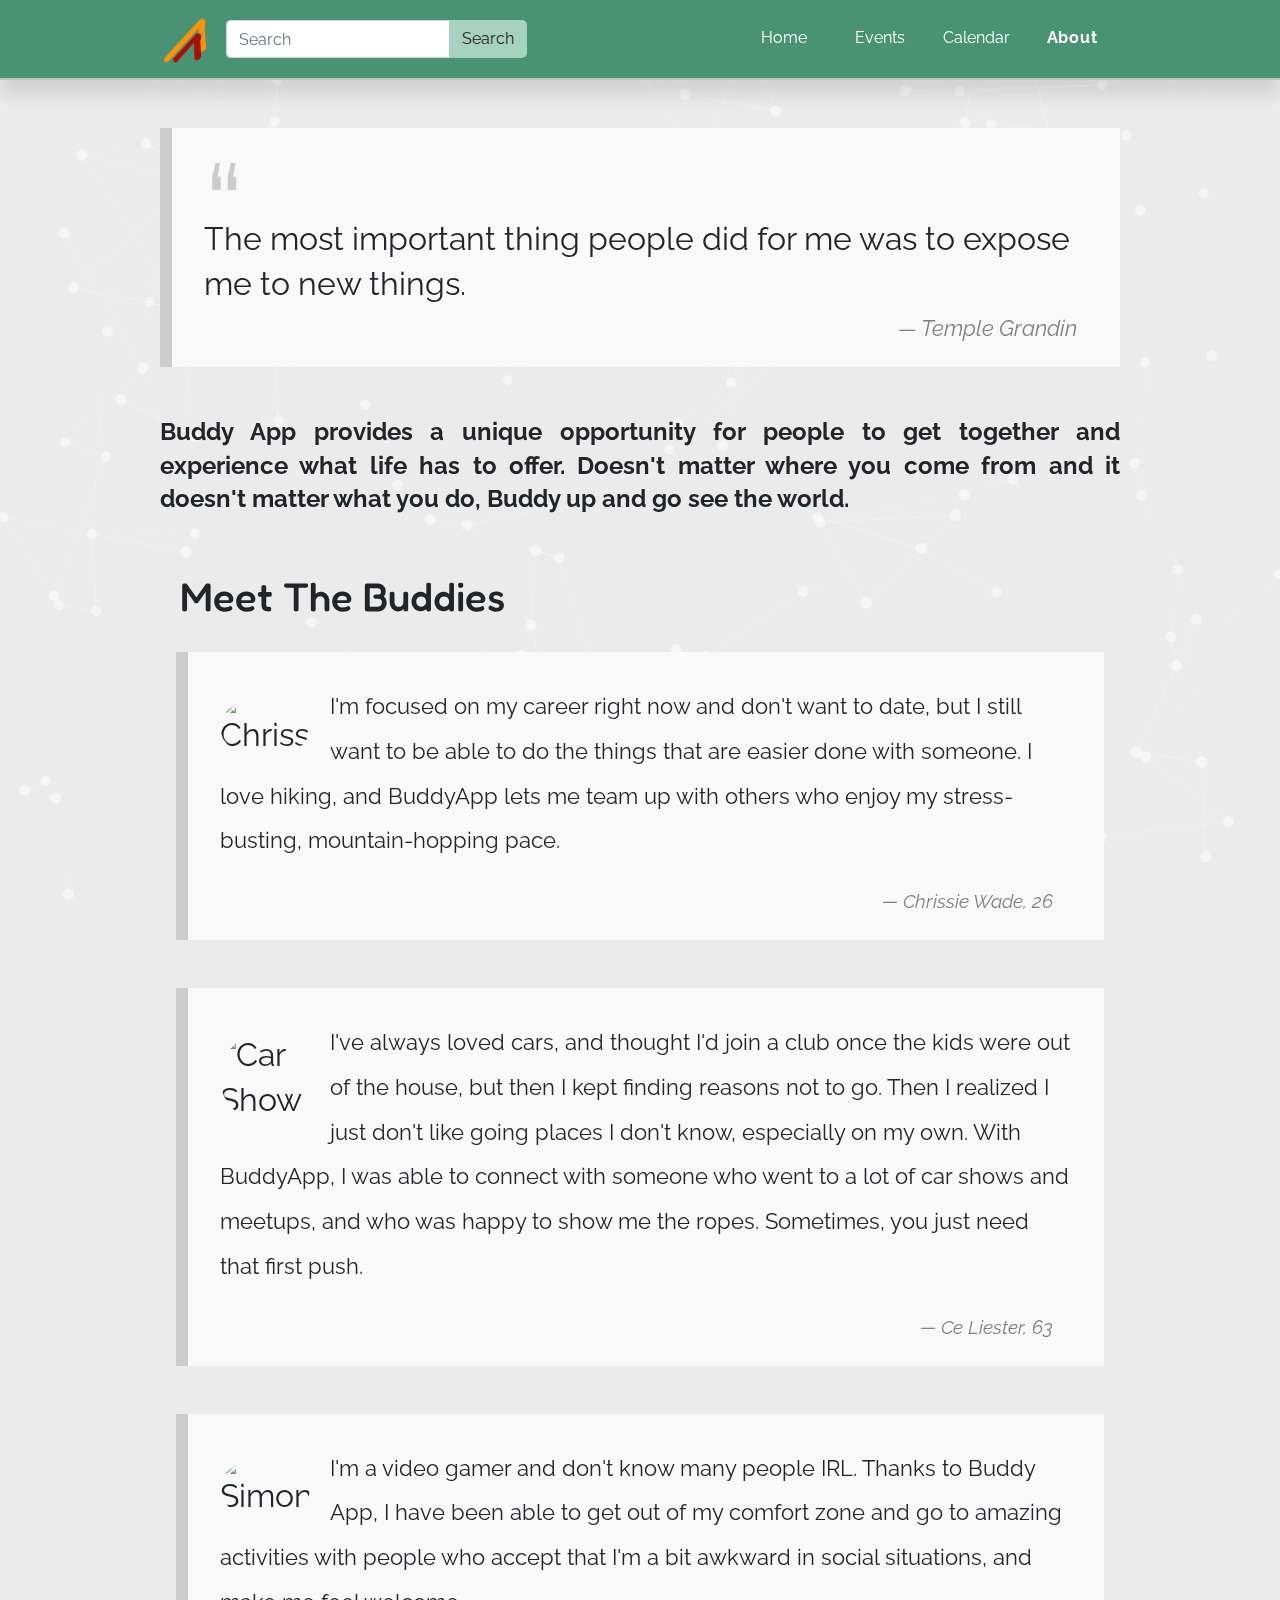
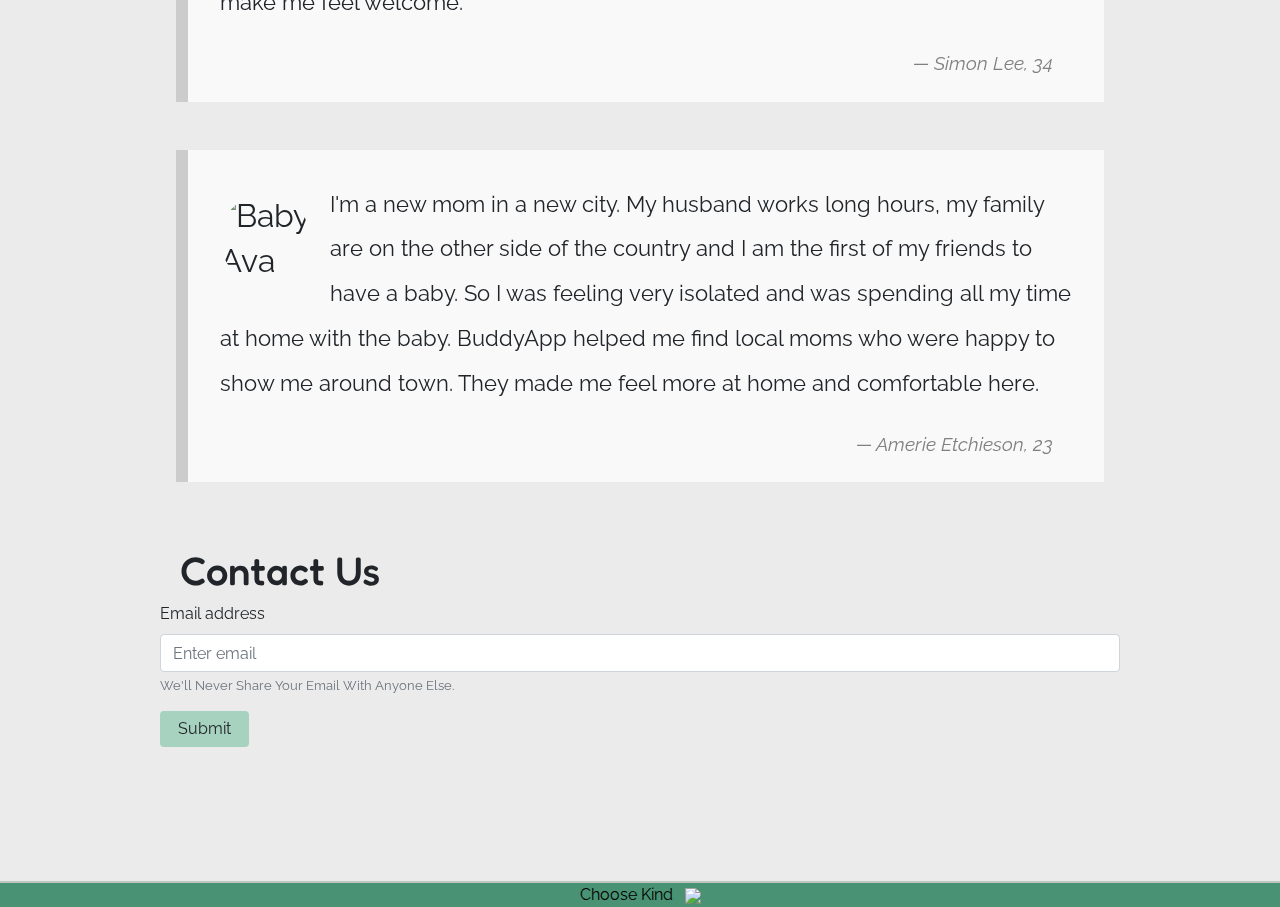
==== commit 74eb6633: "Merge pull request #8 from cfpaige/development" ====
--- a/about.html
+++ b/about.html
@@ -44,16 +44,16 @@
       <div class="collapse navbar-collapse" id="navbarResponsive">
         <ul class="navbar-nav ml-auto">
           <li class="nav-item">
-            <a class="nav-link" href="https://cfpaige.github.io/BuddyApp/">Home</a>
+            <a class="nav-link" href="index.html">Home</a>
           </li>
           <li class="nav-item">
-            <a class="nav-link" href="https://cfpaige.github.io/BuddyApp/events.html">Events</a>
+            <a class="nav-link" href="events.html">Events</a>
           </li>
           <li class="nav-item">
-            <a class="nav-link" href="https://cfpaige.github.io/BuddyApp/create.html">Create</a>
+            <a class="nav-link" href="https://cfpaige.github.io/BuddyApp/createCal.html">Calendar</a>
           </li>
           <li class="nav-item active">
-            <a class="nav-link" href="#">About
+            <a class="nav-link" href="about.html">About
                 <span class="sr-only">(current)</span>
             </a>
           </li>
@@ -144,9 +144,7 @@
   <script src="https://www.gstatic.com/firebasejs/6.2.0/firebase-app.js"></script>
   <script src="https://www.gstatic.com/firebasejs/6.2.0/firebase-database.js"></script>
 
-  <script src="https://code.jquery.com/jquery-3.3.1.slim.min.js"
-    integrity="sha384-q8i/X+965DzO0rT7abK41JStQIAqVgRVzpbzo5smXKp4YfRvH+8abtTE1Pi6jizo"
-    crossorigin="anonymous"></script>
+  <script src="https://ajax.aspnetcdn.com/ajax/jQuery/jquery-3.4.0.min.js"></script>
   <script src="https://cdnjs.cloudflare.com/ajax/libs/popper.js/1.14.7/umd/popper.min.js"
     integrity="sha384-UO2eT0CpHqdSJQ6hJty5KVphtPhzWj9WO1clHTMGa3JDZwrnQq4sF86dIHNDz0W1"
     crossorigin="anonymous"></script>
@@ -155,7 +153,6 @@
     crossorigin="anonymous"></script>
 
   <script src="assets/js/cp-dot-logic.js"></script>
-  <script src="assets/js/main.js"></script>
 
 </body>
 
--- a/assets/css/styles.css
+++ b/assets/css/styles.css
@@ -132,8 +132,9 @@
     border: none;
 }
 
-#event-button {
-    border-radius: 3px;
+
+
+#event-button, #cal-button {
     border: 2px solid #dde1df;
 }
 
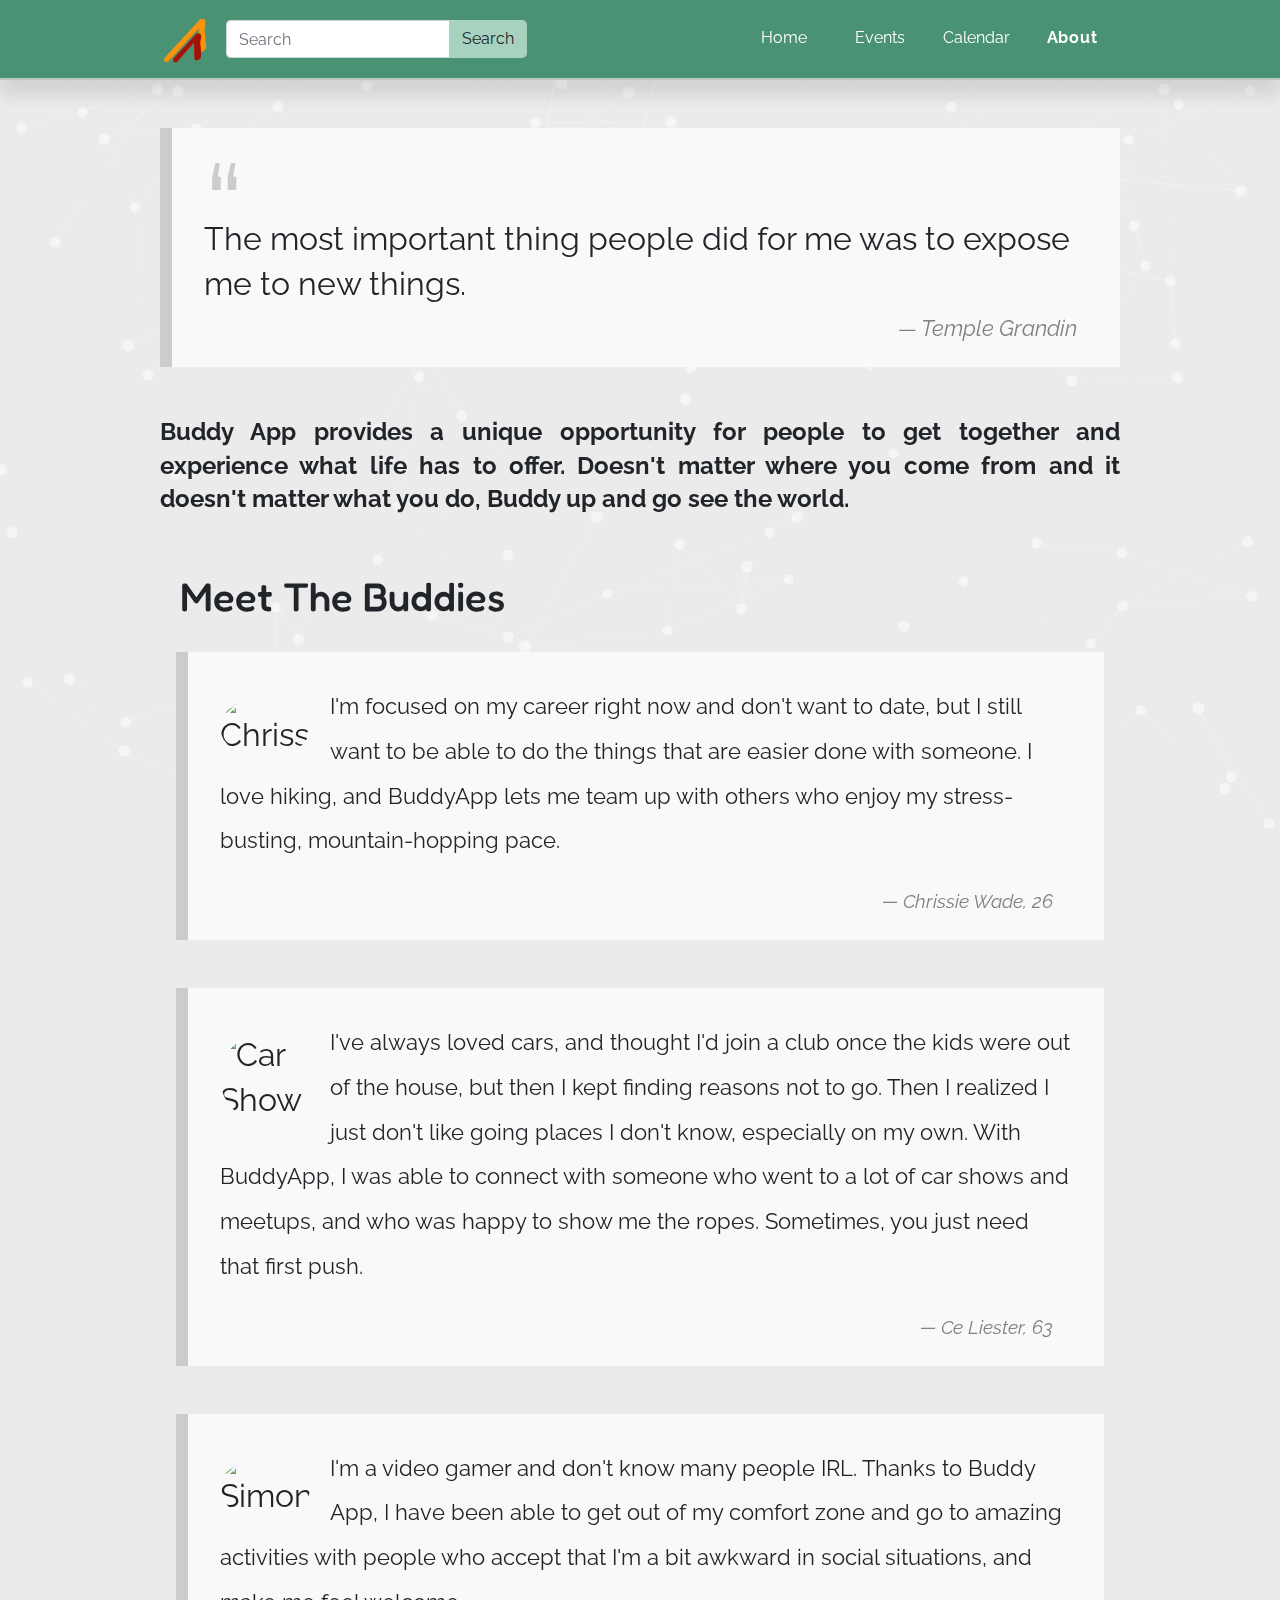
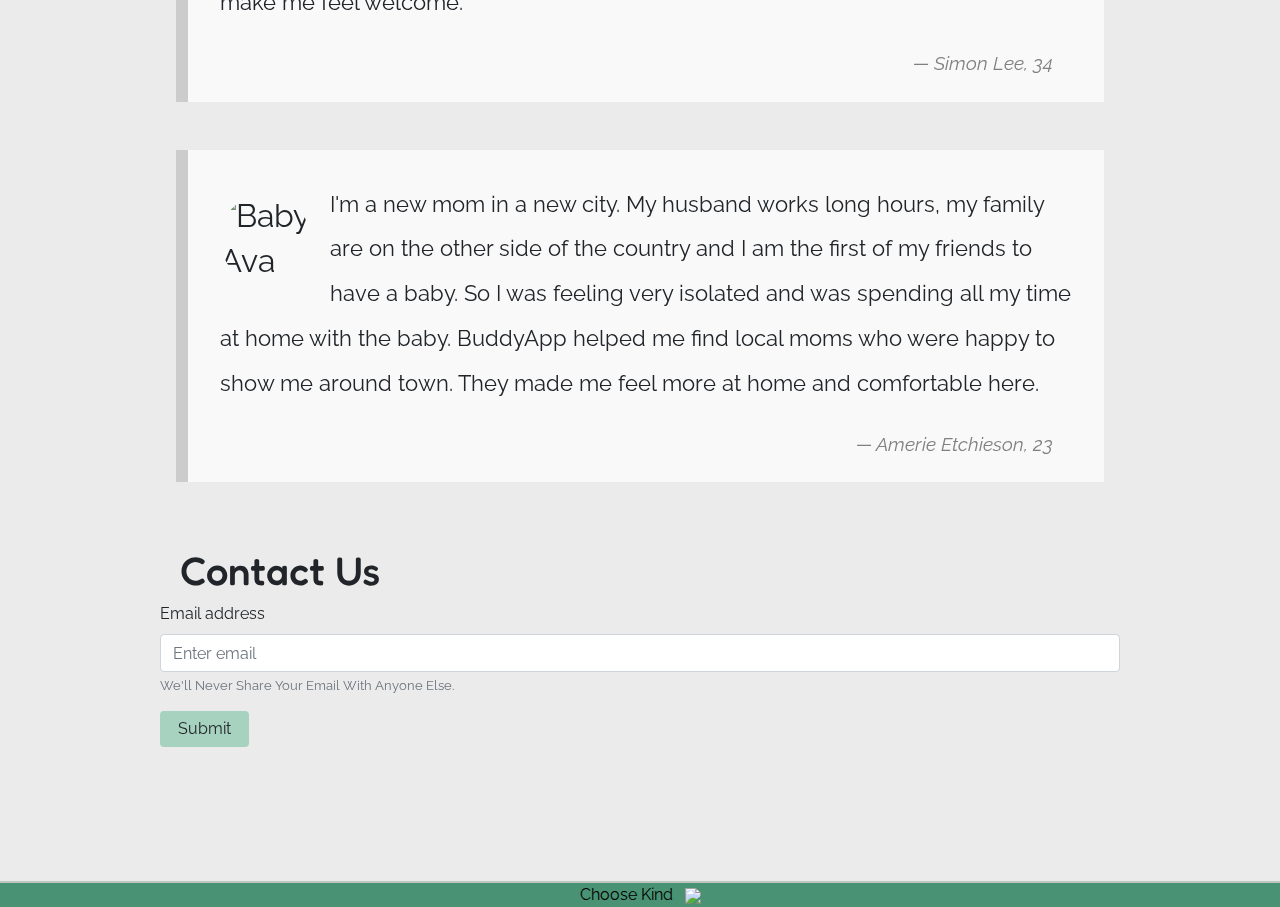
==== commit 9883c549: "Update about.html" ====
--- a/about.html
+++ b/about.html
@@ -77,7 +77,7 @@
         <h1>Meet The Buddies</h1>
         <div class="blurb">
           <blockquote class="blurb-bq">
-            <img src="assets/img/chrissie.jpg" alt="Chrissie" class="blurb-img" style="width:90px">
+            <img src="assets/img/Chrissie.jpg" alt="Chrissie" class="blurb-img" style="width:90px">
             <p class="blurb-q">
               I'm focused on my career right now and don't want to date, but I still want to be able to do the things that
               are easier done with someone. I love hiking, and BuddyApp lets me team up with others who enjoy my
@@ -87,7 +87,7 @@
         </div>
         <div class="blurb">
           <blockquote class="blurb-bq">
-            <img src="assets/img/show.jpg" alt="Car Show" class="blurb-img" style="width:90px">
+            <img src="assets/img/Show.jpg" alt="Car Show" class="blurb-img" style="width:90px">
             <p class="blurb-q">
               I've always loved cars, and thought I'd join a club once the kids were out of the house, but then I kept
               finding reasons not to go. Then I realized I just don't like going places I don't know, especially on my
@@ -156,4 +156,4 @@
 
 </body>
 
-</html>+</html>
